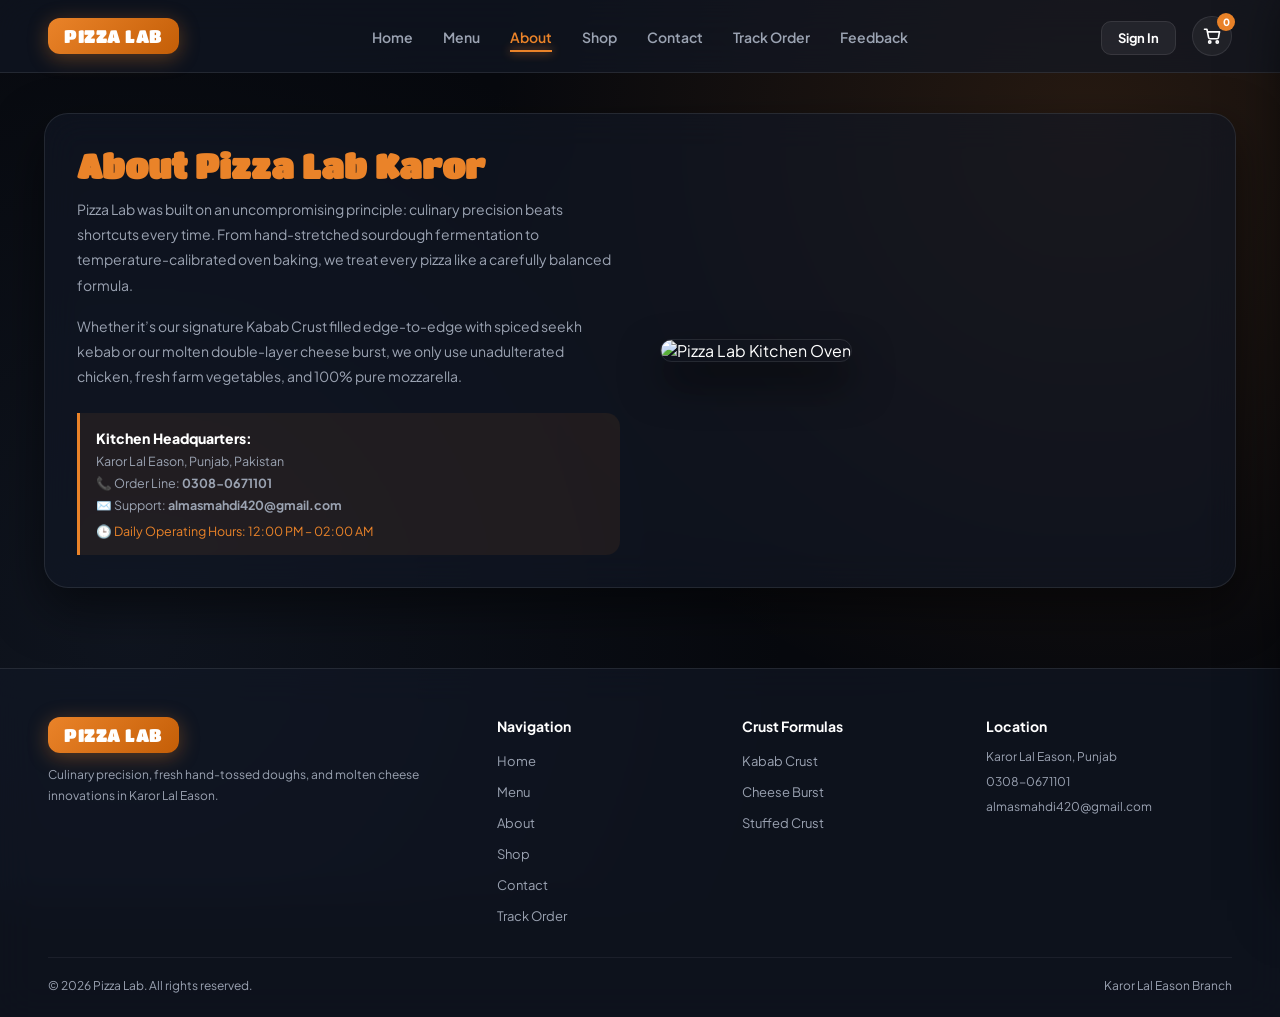
==== about.html @ fe590858 "Add files via upload" ====
<!DOCTYPE html>
<html lang="en">
<head>
  <meta charset="UTF-8" />
  <meta name="viewport" content="width=device-width, initial-scale=1.0" />
  <title>Pizza Lab - About Us | Karor Lal Eason</title>
  
  <!-- Fonts -->
  <link rel="preconnect" href="https://fonts.googleapis.com">
  <link rel="preconnect" href="https://fonts.gstatic.com" crossorigin>
  <link href="https://fonts.googleapis.com/css2?family=Titan+One&family=Plus+Jakarta+Sans:wght@400;500;600;700;800&display=swap" rel="stylesheet">
  
  <!-- Client-side PDF Generator -->
  <script src="https://cdnjs.cloudflare.com/ajax/libs/html2pdf.js/0.10.1/html2pdf.bundle.min.js"></script>

  <link rel="stylesheet" href="style.css" />
</head>
<body>

  <!-- Sticky Glass Header -->
  <header>
    <a href="index.html" class="brand-logo">
      <div class="logo-badge">PIZZA LAB</div>
    </a>
    <nav>
      <ul>
        <li><a href="index.html">Home</a></li>
        <li><a href="menu.html">Menu</a></li>
        <li><a href="about.html" class="active">About</a></li>
        <li><a href="shop.html">Shop</a></li>
        <li><a href="contact.html">Contact</a></li>
        <li><a href="track.html">Track Order</a></li>
        <li><a onclick="openFeedbackModal()">Feedback</a></li>
      </ul>
    </nav>
    <div class="nav-actions">
      <div id="nav-auth-slot"><a href="login.html" class="btn-auth-nav">Sign In</a></div>
      <button class="hamburger-btn" onclick="toggleMobileNav()">☰</button>
      <div class="cart-trigger" onclick="toggleCart()">
        <svg viewBox="0 0 24 24"><circle cx="9" cy="20" r="1.5"></circle><circle cx="19" cy="20" r="1.5"></circle><path d="M2 3h3.2l2.3 11.2a1.8 1.8 0 0 0 1.8 1.4h9.4a1.8 1.8 0 0 0 1.8-1.4L22 6.5H6.2"></path></svg>
        <div class="cart-badge" id="cart-count">0</div>
      </div>
    </div>
  </header>

  <!-- Mobile Drawer Menu -->
  <div class="mobile-menu" id="mobile-menu">
    <a href="index.html">Home</a>
    <a href="menu.html">Full Menu</a>
    <a href="about.html">About Us</a>
    <a href="shop.html">Combos & Deals</a>
    <a href="contact.html">Contact Us</a>
    <a href="track.html">Track Order</a>
    <a onclick="openFeedbackModal(); toggleMobileNav();">Feedback</a>
    <a href="login.html">Sign In / Register</a>
  </div>

  <main class="page-container">
    <div class="glass-panel" style="display: grid; grid-template-columns: 1fr 1fr; gap: 40px; align-items: center;">
      <div>
        <h2 class="section-heading">About Pizza Lab Karor</h2>
        <p style="color: var(--text-muted); font-size: 14px; line-height: 1.8; margin-bottom: 16px;">
          Pizza Lab was built on an uncompromising principle: culinary precision beats shortcuts every time. From hand-stretched sourdough fermentation to temperature-calibrated oven baking, we treat every pizza like a carefully balanced formula.
        </p>
        <p style="color: var(--text-muted); font-size: 14px; line-height: 1.8; margin-bottom: 24px;">
          Whether it’s our signature Kabab Crust filled edge-to-edge with spiced seekh kebab or our molten double-layer cheese burst, we only use unadulterated chicken, fresh farm vegetables, and 100% pure mozzarella.
        </p>
        
        <!-- Updated Branch Callout Box -->
        <div style="background: rgba(234, 131, 41, 0.08); border-left: 3px solid var(--accent); padding: 16px; border-radius: 0 14px 14px 0; display: flex; flex-direction: column; gap: 6px;">
          <div style="font-weight: 800; font-size: 14px; color: #fff;">Kitchen Headquarters:</div>
          <div style="font-size: 12.5px; color: var(--text-muted);">Karor Lal Eason, Punjab, Pakistan</div>
          <div style="font-size: 12.5px; color: var(--text-muted);">📞 Order Line: <strong>0308-0671101</strong></div>
          <div style="font-size: 12.5px; color: var(--text-muted);">✉️ Support: <strong>almasmahdi420@gmail.com</strong></div>
          <div style="font-size: 12.5px; color: var(--accent); margin-top: 4px;">🕒 Daily Operating Hours: 12:00 PM – 02:00 AM</div>
        </div>
      </div>

      <div>
        <img src="https://images.unsplash.com/photo-1513104890138-7c749659a591?auto=format&fit=crop&w=800&q=80" alt="Pizza Lab Kitchen Oven" style="width: 100%; border-radius: 20px; border: 1px solid var(--glass-border); box-shadow: 0 20px 40px rgba(0,0,0,0.6);" />
      </div>
    </div>
  </main>

  <!-- Multi-Step Cart Drawer with GPS & All 5 Payments -->
  <div class="cart-drawer" id="cart-drawer">
    <div class="cart-drawer-header">
      <h3>Your Order</h3>
      <button class="modal-close" onclick="toggleCart()">×</button>
    </div>

    <!-- Step Progress Bubbles -->
    <div class="progress-steps">
      <div class="progress-step active" id="node-step-1">
        <div class="step-bubble">1</div>
        <span class="step-text">Review</span>
      </div>
      <div class="progress-step" id="node-step-2">
        <div class="step-bubble">2</div>
        <span class="step-text">Details</span>
      </div>
      <div class="progress-step" id="node-step-3">
        <div class="step-bubble">3</div>
        <span class="step-text">Payment</span>
      </div>
      <div class="progress-step" id="node-step-4">
        <div class="step-bubble">4</div>
        <span class="step-text">Invoice</span>
      </div>
    </div>

    <!-- STEP 1: REVIEW & FULFILLMENT -->
    <div class="cart-view-step active" id="view-step-1">
      <div class="order-type-tabs">
        <button class="type-tab active" id="btn-delivery" onclick="setOrderType('Delivery')">Delivery (Rs. 100)</button>
        <button class="type-tab" id="btn-takeaway" onclick="setOrderType('Takeaway')">Takeaway / Pick-up</button>
      </div>
      <div class="cart-items-box" id="cart-items-container"></div>
    </div>

    <!-- STEP 2: DETAILS WITH GPS DETECTOR -->
    <div class="cart-view-step" id="view-step-2">
      <div style="display: flex; flex-direction: column; gap: 12px;">
        <div class="input-glow-group" style="margin-bottom: 0;">
          <label>Full Name *</label>
          <input type="text" id="cust-name" class="form-glow-control" placeholder="Muhammad Ali" oninput="saveCustomerData()" />
        </div>
        
        <div class="input-glow-group" style="margin-bottom: 0;">
          <label>WhatsApp / Phone Number *</label>
          <input type="tel" id="cust-phone" class="form-glow-control" placeholder="03080671101" oninput="saveCustomerData()" />
        </div>
        
        <div class="input-glow-group" style="margin-bottom: 0;">
          <div style="display: flex; justify-content: space-between; align-items: center; margin-bottom: 6px;">
            <label style="margin-bottom: 0;">Delivery Street Address *</label>
            <button type="button" class="btn-ticket" onclick="detectCustomerGPS()" style="padding: 4px 8px; font-size: 10.5px; border-color: var(--accent);">
              📍 Detect Location
            </button>
          </div>
          <input type="text" id="cust-address" class="form-glow-control" placeholder="House #, Street, Karor Lal Eason" oninput="saveCustomerData()" />
          <input type="hidden" id="cust-gps-link" value="" />
        </div>

        <div class="input-glow-group" style="margin-bottom: 0;">
          <label>Special Instructions (Optional)</label>
          <textarea id="cust-notes" class="form-glow-control" style="height: 70px; resize: none;" placeholder="Less spicy, extra napkins..." oninput="saveCustomerData()"></textarea>
        </div>
      </div>
    </div>

    <!-- STEP 3: ALL 5 PAYMENT OPTIONS -->
    <div class="cart-view-step" id="view-step-3">
      <!-- 1: WhatsApp -->
      <div class="payment-method-card active" onclick="selectPaymentMethod('WhatsApp', this)">
        <div style="font-weight: 700; color: var(--whatsapp);">💬 Order via WhatsApp (Instant Receipt)</div>
        <p style="font-size: 11.5px; color: var(--text-muted); margin-top: 4px;">Sends complete order receipt to 0308-0671101 on WhatsApp.</p>
      </div>

      <!-- 2: Cash on Delivery -->
      <div class="payment-method-card" onclick="selectPaymentMethod('COD', this)">
        <div style="font-weight: 700;">💵 Cash on Delivery (COD)</div>
        <p style="font-size: 11.5px; color: var(--text-muted); margin-top: 4px;">Pay with cash when our rider delivers your food fresh in Karor.</p>
      </div>

      <!-- 3: JazzCash -->
      <div class="payment-method-card" onclick="selectPaymentMethod('JazzCash', this)">
        <div style="font-weight: 700; color: #ff5252;">🔴 JazzCash Mobile Account</div>
        <div style="font-size: 11.5px; color: var(--text-muted); margin-top: 4px;">
          Send exact total to: <strong style="color: #fff;">0308-0671101</strong> (Pizza Lab)
        </div>
        <input type="text" id="jazzcash-tid" class="form-glow-control" style="margin-top: 8px; padding: 8px 12px; font-size: 11.5px;" placeholder="Enter 12-digit JazzCash TID" />
      </div>

      <!-- 4: EasyPaisa -->
      <div class="payment-method-card" onclick="selectPaymentMethod('EasyPaisa', this)">
        <div style="font-weight: 700; color: var(--whatsapp);">🟢 EasyPaisa Mobile Wallet</div>
        <div style="font-size: 11.5px; color: var(--text-muted); margin-top: 4px;">
          Send exact total to: <strong style="color: #fff;">0308-0671101</strong> (Pizza Lab)
        </div>
        <input type="text" id="easypaisa-tid" class="form-glow-control" style="margin-top: 8px; padding: 8px 12px; font-size: 11.5px;" placeholder="Enter EasyPaisa TID / Reference" />
      </div>

      <!-- 5: Phone Call -->
      <div class="payment-method-card" onclick="selectPaymentMethod('PhoneCall', this)">
        <div style="font-weight: 700;">📞 One-Tap Direct Phone Order</div>
        <p style="font-size: 11.5px; color: var(--text-muted); margin-top: 4px;">Dials 0308-0671101 directly to confirm order verbally.</p>
      </div>
    </div>

    <!-- STEP 4: TRACKING & PDF DOWNLOAD -->
    <div class="cart-view-step" id="view-step-4">
      
      <!-- Live Status Timeline Tracker -->
      <div class="live-tracker-box">
        <div class="tracker-title-row">
          <span style="font-size: 13px; font-weight: 700; color: #fff;">Live Order Status</span>
          <span class="tracker-badge" id="tracking-status-badge">● RECEIVED</span>
        </div>

        <div class="tracker-timeline">
          <div class="tracker-progress-bar" id="tracker-bar"></div>
          
          <div class="track-step active" id="t-step-1">
            <div class="track-node">✓</div>
            <span class="track-label">Received</span>
          </div>

          <div class="track-step" id="t-step-2">
            <div class="track-node">🔥</div>
            <span class="track-label">In Oven</span>
          </div>

          <div class="track-step" id="t-step-3">
            <div class="track-node">🛵</div>
            <span class="track-label">On Way</span>
          </div>

          <div class="track-step" id="t-step-4">
            <div class="track-node">🍕</div>
            <span class="track-label">Delivered</span>
          </div>
        </div>

        <div style="font-size: 12px; color: var(--text-muted); text-align: center; margin-top: 8px;">
          Estimated Time: <strong style="color: var(--accent);" id="tracking-eta-time">35 - 45 Mins</strong>
        </div>
      </div>

      <!-- Printable Invoice -->
      <div id="print-area" class="printable-invoice-card">
        <div class="invoice-header-clean">
          <h3>PIZZA LAB KAROR</h3>
          <p>Karor Lal Eason | Hotline: 0308-0671101</p>
          <div style="font-size: 13px; font-weight: 800; color: #ea8329; margin-top: 4px;" id="receipt-order-id">#PL-0000</div>
        </div>

        <div class="invoice-meta-grid">
          <div><strong>Date:</strong> <span id="r-date"></span></div>
          <div><strong>Customer:</strong> <span id="r-name"></span></div>
          <div><strong>Phone:</strong> <span id="r-phone"></span></div>
          <div><strong>Payment:</strong> <span id="r-method"></span></div>
          <div style="grid-column: span 2;"><strong>Address:</strong> <span id="r-address"></span></div>
          <div id="r-tid-row" style="grid-column: span 2; display: none;"><strong>TID:</strong> <span id="r-tid"></span></div>
        </div>

        <table class="invoice-table">
          <thead>
            <tr>
              <th>Item Formula</th>
              <th style="text-align: right;">Amount</th>
            </tr>
          </thead>
          <tbody id="receipt-items-list"></tbody>
        </table>

        <div class="invoice-totals-box">
          <div><span>Subtotal</span><span id="r-subtotal">Rs. 0</span></div>
          <div><span>Delivery Fee</span><span id="r-delivery">Rs. 100</span></div>
          <div class="invoice-grand-row"><span>Grand Total</span><span id="r-total" style="color: #ea8329;">Rs. 0</span></div>
        </div>
      </div>

      <!-- Invoice Actions -->
      <div class="invoice-actions-row">
        <button type="button" class="btn-invoice-download" onclick="downloadInvoicePDF()">
          📥 Download PDF / Invoice
        </button>
        <button type="button" class="btn-invoice-download" style="background: #1e293b;" onclick="printReceipt()">
          🖨️ Print Receipt
        </button>
      </div>
    </div>

    <!-- Step Buttons -->
    <div class="cart-footer-controls">
      <div class="cart-total-lines" id="cart-summary-breakdown">
        <div style="display: flex; justify-content: space-between;">
          <span>Subtotal</span>
          <span id="cart-subtotal">Rs. 0</span>
        </div>
        <div style="display: flex; justify-content: space-between;">
          <span>Delivery Fee</span>
          <span id="cart-delivery-fee">Rs. 100</span>
        </div>
        <div class="cart-total-final">
          <span>Total Bill</span>
          <span id="cart-total-val" style="color: var(--accent);">Rs. 0</span>
        </div>
      </div>

      <div class="step-btns">
        <button class="btn-step-prev-act" id="btn-back-step" onclick="prevStep()" style="display: none;">Back</button>
        <button class="btn-primary" style="flex: 1;" id="btn-next-step" onclick="nextStep()">Proceed to Details →</button>
      </div>
    </div>
  </div>

  <!-- Feedback Modal -->
  <div class="modal-overlay" id="feedback-modal">
    <div class="modal-box">
      <div style="display: flex; justify-content: space-between; align-items: center; margin-bottom: 16px;">
        <h3 style="font-family: 'Titan One'; color: var(--accent); font-size: 22px;">Share Feedback</h3>
        <button class="modal-close" onclick="closeFeedbackModal()">×</button>
      </div>
      <form onsubmit="submitFeedback(event)">
        <div style="margin-bottom: 14px;">
          <label style="display: block; font-size: 11px; font-weight: 700; color: var(--text-muted); text-transform: uppercase; margin-bottom: 6px;">Your Rating</label>
          <div id="rating-stars" style="font-size: 24px; cursor: pointer; color: #444;">
            <span onclick="setFeedbackRating(1)">★</span><span onclick="setFeedbackRating(2)">★</span><span onclick="setFeedbackRating(3)">★</span><span onclick="setFeedbackRating(4)">★</span><span onclick="setFeedbackRating(5)">★</span>
          </div>
        </div>
        <div class="input-glow-group">
          <label>Your Name</label>
          <input type="text" class="form-glow-control" required />
        </div>
        <div class="input-glow-group">
          <label>Comments & Suggestions</label>
          <textarea class="form-glow-control" style="height: 90px; resize: none;" placeholder="How was your experience with Pizza Lab Karor?" required></textarea>
        </div>
        <button type="submit" class="btn-primary" style="width: 100%;">Submit Feedback</button>
      </form>
    </div>
  </div>

  <div class="toast-msg" id="toast-notification">Notification</div>

  <!-- Footer -->
  <footer>
    <div class="footer-grid">
      <div class="footer-col">
        <div class="logo-badge" style="display: inline-block; margin-bottom: 12px;">PIZZA LAB</div>
        <p style="color: var(--text-muted); font-size: 12px; line-height: 1.7;">Culinary precision, fresh hand-tossed doughs, and molten cheese innovations in Karor Lal Eason.</p>
      </div>
      <div class="footer-col">
        <h4>Navigation</h4>
        <ul>
          <li><a href="index.html">Home</a></li>
          <li><a href="menu.html">Menu</a></li>
          <li><a href="about.html">About</a></li>
          <li><a href="shop.html">Shop</a></li>
          <li><a href="contact.html">Contact</a></li>
          <li><a href="track.html">Track Order</a></li>
        </ul>
      </div>
      <div class="footer-col">
        <h4>Crust Formulas</h4>
        <ul>
          <li><a href="menu.html">Kabab Crust</a></li>
          <li><a href="menu.html">Cheese Burst</a></li>
          <li><a href="menu.html">Stuffed Crust</a></li>
        </ul>
      </div>
      <div class="footer-col">
        <h4>Location</h4>
        <ul>
          <li style="color: var(--text-muted); font-size: 12px;">Karor Lal Eason, Punjab</li>
          <li style="color: var(--text-muted); font-size: 12px;">0308-0671101</li>
          <li style="color: var(--text-muted); font-size: 12px;">almasmahdi420@gmail.com</li>
        </ul>
      </div>
    </div>
    <div class="footer-bottom">
      <span>© 2026 Pizza Lab. All rights reserved.</span>
      <span>Karor Lal Eason Branch</span>
    </div>
  </footer>

  <script src="menu-data.js"></script>
  <script src="app.js"></script>
</body>
</html>
---- style.css ----
:root {
  --bg-dark: #07090e;
  --bg-glass: rgba(18, 24, 38, 0.65);
  --glass-border: rgba(255, 255, 255, 0.09);
  --glass-border-hover: rgba(234, 131, 41, 0.5);
  --glass-blur: blur(18px);
  --accent: #ea8329;
  --accent-glow: rgba(234, 131, 41, 0.35);
  --accent-hover: #ff9436;
  --text-white: #ffffff;
  --text-muted: #9ba3b2;
  --whatsapp: #25d366;
  --jazzcash-red: #c91010;
  --easypaisa-green: #009d57;
}

* {
  box-sizing: border-box;
  margin: 0;
  padding: 0;
}

body {
  background-color: var(--bg-dark);
  font-family: 'Plus Jakarta Sans', sans-serif;
  color: var(--text-white);
  min-height: 100vh;
  display: flex;
  flex-direction: column;
  overflow-x: hidden;
  background-image: 
    radial-gradient(circle at 85% 15%, rgba(234, 131, 41, 0.14) 0%, transparent 45%),
    radial-gradient(circle at 10% 70%, rgba(35, 48, 71, 0.3) 0%, transparent 50%);
  background-attachment: fixed;
}

/* Header Navbar */
header {
  position: sticky;
  top: 0;
  z-index: 50;
  background: var(--bg-glass);
  backdrop-filter: var(--glass-blur);
  -webkit-backdrop-filter: var(--glass-blur);
  border-bottom: 1px solid var(--glass-border);
  padding: 16px 48px;
  display: flex;
  align-items: center;
  justify-content: space-between;
}

.brand-logo {
  text-decoration: none;
  display: flex;
  align-items: center;
  gap: 10px;
}

.logo-badge {
  background: linear-gradient(135deg, #ea8329 0%, #c45e07 100%);
  color: #fff;
  padding: 8px 16px;
  border-radius: 12px;
  font-family: 'Titan One', cursive;
  font-size: 18px;
  letter-spacing: 0.5px;
  box-shadow: 0 4px 20px var(--accent-glow);
}

nav ul {
  display: flex;
  gap: 30px;
  list-style: none;
}

nav a {
  text-decoration: none;
  font-size: 14px;
  color: var(--text-muted);
  font-weight: 600;
  transition: all 0.25s ease;
  position: relative;
  cursor: pointer;
}

nav a:hover, nav a.active {
  color: var(--accent);
}

nav a.active::after {
  content: '';
  position: absolute;
  bottom: -6px;
  left: 0;
  width: 100%;
  height: 2px;
  background: var(--accent);
  box-shadow: 0 0 10px var(--accent);
}

.nav-actions {
  display: flex;
  align-items: center;
  gap: 16px;
}

.btn-auth-nav {
  text-decoration: none;
  font-size: 13px;
  font-weight: 700;
  color: #fff;
  background: rgba(255, 255, 255, 0.06);
  border: 1px solid var(--glass-border);
  padding: 8px 16px;
  border-radius: 10px;
  transition: all 0.2s;
}

.btn-auth-nav:hover {
  border-color: var(--accent);
  color: var(--accent);
}

.cart-trigger {
  position: relative;
  cursor: pointer;
  background: rgba(255, 255, 255, 0.05);
  border: 1px solid var(--glass-border);
  padding: 10px;
  border-radius: 50%;
  display: flex;
  align-items: center;
  justify-content: center;
  transition: all 0.2s;
}

.cart-trigger:hover {
  border-color: var(--accent);
  background: rgba(234, 131, 41, 0.1);
}

.cart-badge {
  position: absolute;
  top: -4px;
  right: -4px;
  background: var(--accent);
  color: #fff;
  font-size: 10px;
  font-weight: 800;
  border-radius: 50%;
  width: 18px;
  height: 18px;
  display: flex;
  align-items: center;
  justify-content: center;
}

.nav-actions svg {
  width: 18px;
  height: 18px;
  stroke: #fff;
  fill: none;
  stroke-width: 2.2;
  stroke-linecap: round;
  stroke-linejoin: round;
}

.hamburger-btn {
  display: none;
  background: transparent;
  border: none;
  color: #fff;
  font-size: 24px;
  cursor: pointer;
}

.mobile-menu {
  display: none;
  flex-direction: column;
  background: var(--bg-glass);
  backdrop-filter: var(--glass-blur);
  padding: 16px 24px;
  gap: 14px;
  border-bottom: 1px solid var(--glass-border);
}

.mobile-menu.open {
  display: flex;
}

.mobile-menu a {
  text-decoration: none;
  color: #e2e8f0;
  font-weight: 600;
}

/* Container */
.page-container {
  width: 100%;
  max-width: 1240px;
  margin: 0 auto;
  padding: 40px 24px 80px 24px;
  flex: 1;
}

/* Hero Section */
.hero-wrapper {
  display: grid;
  grid-template-columns: 1.1fr 1fr;
  align-items: center;
  gap: 40px;
  min-height: 520px;
}

.hero-title {
  font-family: 'Titan One', cursive;
  font-size: 64px;
  line-height: 1.05;
  letter-spacing: 1px;
  text-transform: uppercase;
  margin-bottom: 22px;
  background: linear-gradient(180deg, #ffffff 60%, #b8c0d2 100%);
  -webkit-background-clip: text;
  -webkit-text-fill-color: transparent;
}

.hero-description {
  color: var(--text-muted);
  font-size: 15px;
  line-height: 1.7;
  max-width: 480px;
  margin-bottom: 34px;
}

.cta-group {
  display: flex;
  align-items: center;
  gap: 22px;
}

.btn-primary {
  background: linear-gradient(135deg, #ea8329 0%, #c45e07 100%);
  color: #fff;
  padding: 15px 34px;
  border-radius: 12px;
  font-size: 14px;
  font-weight: 700;
  text-decoration: none;
  border: none;
  cursor: pointer;
  box-shadow: 0 10px 25px var(--accent-glow);
  transition: all 0.25s ease;
  display: inline-block;
  text-align: center;
}

.btn-primary:hover {
  transform: translateY(-2px);
  filter: brightness(1.1);
  box-shadow: 0 14px 30px rgba(234, 131, 41, 0.5);
}

.btn-secondary {
  color: #fff;
  text-decoration: none;
  font-size: 14px;
  font-weight: 600;
  cursor: pointer;
  transition: color 0.2s;
}

.btn-secondary:hover {
  color: var(--accent);
}

/* Floating Image */
.hero-visual-stage {
  position: relative;
  display: flex;
  align-items: center;
  justify-content: center;
}

.hero-visual-stage::before {
  content: '';
  position: absolute;
  width: 450px;
  height: 450px;
  background: radial-gradient(circle, rgba(234, 131, 41, 0.28) 0%, transparent 65%);
  z-index: 1;
  pointer-events: none;
}

.hero-image {
  position: relative;
  z-index: 2;
  width: 100%;
  max-width: 520px;
  height: auto;
  border-radius: 28px;
  object-fit: cover;
  filter: drop-shadow(0 30px 45px rgba(0, 0, 0, 0.85));
  animation: floatHero 5s ease-in-out infinite;
}

@keyframes floatHero {
  0%, 100% { transform: translateY(0px) rotate(0deg); }
  50% { transform: translateY(-16px) rotate(1deg); }
}

/* Glass Panels */
.glass-panel {
  background: var(--bg-glass);
  backdrop-filter: var(--glass-blur);
  -webkit-backdrop-filter: var(--glass-blur);
  border: 1px solid var(--glass-border);
  border-radius: 24px;
  padding: 32px;
  box-shadow: 0 20px 50px rgba(0, 0, 0, 0.5);
  transition: border-color 0.25s ease;
}

.glass-panel:hover {
  border-color: var(--glass-border-hover);
}

.section-heading {
  font-family: 'Titan One', cursive;
  font-size: 34px;
  color: var(--accent);
  margin-bottom: 12px;
}

.section-subtext {
  color: var(--text-muted);
  font-size: 14px;
  margin-bottom: 28px;
}

/* Bestsellers */
.bestsellers-grid {
  display: grid;
  grid-template-columns: repeat(3, 1fr);
  gap: 24px;
  margin-top: 10px;
}

.bestseller-card {
  background: var(--bg-glass);
  backdrop-filter: var(--glass-blur);
  border: 1px solid var(--glass-border);
  border-radius: 20px;
  padding: 24px;
  display: flex;
  flex-direction: column;
  transition: all 0.3s ease;
  position: relative;
}

.bestseller-card:hover {
  transform: translateY(-8px);
  border-color: var(--glass-border-hover);
  box-shadow: 0 20px 40px rgba(0, 0, 0, 0.7);
}

.badge-tag {
  position: absolute;
  top: 16px;
  right: 16px;
  background: rgba(234, 131, 41, 0.15);
  color: var(--accent);
  border: 1px solid var(--accent);
  padding: 4px 10px;
  border-radius: 6px;
  font-size: 10px;
  font-weight: 800;
  letter-spacing: 0.5px;
}

/* Menu Dual View Layouts */
.menu-controls {
  display: flex;
  justify-content: space-between;
  align-items: center;
  flex-wrap: wrap;
  gap: 16px;
  margin-bottom: 24px;
}

.menu-tabs {
  display: flex;
  gap: 8px;
  overflow-x: auto;
  padding-bottom: 4px;
}

.tab-btn {
  background: rgba(255, 255, 255, 0.04);
  border: 1px solid var(--glass-border);
  color: var(--text-muted);
  padding: 8px 16px;
  border-radius: 10px;
  cursor: pointer;
  font-size: 12px;
  font-weight: 700;
  white-space: nowrap;
  transition: all 0.2s;
}

.tab-btn.active, .tab-btn:hover {
  background: var(--accent);
  color: #fff;
  border-color: var(--accent);
}

.view-switches {
  display: flex;
  gap: 6px;
  background: rgba(255, 255, 255, 0.05);
  border: 1px solid var(--glass-border);
  border-radius: 10px;
  padding: 4px;
}

.view-btn {
  background: transparent;
  border: none;
  color: var(--text-muted);
  padding: 6px 14px;
  border-radius: 8px;
  cursor: pointer;
  font-size: 12px;
  font-weight: 700;
}

.view-btn.active {
  background: var(--accent);
  color: #fff;
}

.menu-grid {
  display: grid;
  grid-template-columns: repeat(3, 1fr);
  gap: 20px;
}

.menu-card {
  background: var(--bg-glass);
  backdrop-filter: var(--glass-blur);
  border: 1px solid var(--glass-border);
  border-radius: 20px;
  padding: 20px;
  display: flex;
  flex-direction: column;
  gap: 14px;
  transition: all 0.25s ease;
}

.menu-card:hover {
  transform: translateY(-4px);
  border-color: var(--glass-border-hover);
}

.menu-grid.list-view {
  display: flex;
  flex-direction: column;
  gap: 12px;
}

.menu-grid.list-view .menu-card {
  flex-direction: row;
  align-items: center;
  padding: 14px 24px;
}

.menu-grid.list-view .menu-card-desc {
  flex: 1.5;
  margin: 0 20px;
}

.menu-card-cat {
  font-size: 10px;
  font-weight: 800;
  text-transform: uppercase;
  color: var(--accent);
  letter-spacing: 0.5px;
}

.menu-card-title {
  font-size: 16px;
  font-weight: 700;
  color: #fff;
}

.menu-card-desc {
  font-size: 12px;
  color: var(--text-muted);
  line-height: 1.5;
  min-height: 36px;
}

.menu-card-bottom {
  display: flex;
  justify-content: space-between;
  align-items: center;
  padding-top: 12px;
  border-top: 1px dashed var(--glass-border);
  margin-top: auto;
}

.menu-price {
  font-weight: 800;
  font-size: 16px;
  color: #fff;
}

.btn-customize-item {
  background: var(--accent);
  color: #fff;
  border: none;
  padding: 8px 16px;
  border-radius: 10px;
  font-size: 12px;
  font-weight: 700;
  cursor: pointer;
  transition: background-color 0.2s;
}

.btn-customize-item:hover {
  background: var(--accent-hover);
}

/* Modals */
.modal-overlay {
  position: fixed;
  top: 0;
  left: 0;
  width: 100vw;
  height: 100vh;
  background: rgba(0, 0, 0, 0.78);
  backdrop-filter: blur(8px);
  display: none;
  align-items: center;
  justify-content: center;
  z-index: 150;
}

.modal-overlay.open {
  display: flex;
}

.modal-box {
  background: #0f131c;
  border: 1px solid var(--glass-border);
  border-radius: 24px;
  width: 90%;
  max-width: 480px;
  padding: 28px;
  box-shadow: 0 30px 70px rgba(0, 0, 0, 0.9);
}

.modal-header {
  display: flex;
  justify-content: space-between;
  align-items: center;
  margin-bottom: 20px;
}

.modal-header h3 {
  font-family: 'Titan One', cursive;
  font-size: 22px;
  color: var(--accent);
}

.modal-close {
  background: transparent;
  border: none;
  color: var(--text-muted);
  font-size: 26px;
  cursor: pointer;
}

.modal-group {
  margin-bottom: 16px;
}

.modal-group label {
  display: block;
  font-size: 11px;
  font-weight: 700;
  text-transform: uppercase;
  color: var(--text-muted);
  margin-bottom: 8px;
}

.pill-cluster {
  display: flex;
  flex-wrap: wrap;
  gap: 8px;
}

.pill-option {
  background: rgba(255, 255, 255, 0.05);
  border: 1px solid var(--glass-border);
  color: #e2e8f0;
  padding: 6px 14px;
  border-radius: 8px;
  font-size: 11.5px;
  font-weight: 600;
  cursor: pointer;
}

.pill-option.active {
  background: var(--accent);
  color: #fff;
  border-color: var(--accent);
}

.addon-label {
  display: flex;
  align-items: center;
  justify-content: space-between;
  background: rgba(255, 255, 255, 0.03);
  border: 1px solid var(--glass-border);
  padding: 10px 14px;
  border-radius: 10px;
  margin-bottom: 8px;
  cursor: pointer;
  font-size: 12px;
}

.addon-label input {
  accent-color: var(--accent);
}

.modal-footer {
  display: flex;
  justify-content: space-between;
  align-items: center;
  border-top: 1px solid var(--glass-border);
  padding-top: 16px;
  margin-top: 20px;
}

/* Contact Message Box */
.message-card-box {
  background: var(--bg-glass);
  backdrop-filter: var(--glass-blur);
  border: 1px solid var(--glass-border);
  border-radius: 24px;
  padding: 36px;
  box-shadow: 0 20px 50px rgba(0,0,0,0.6);
}

.input-glow-group {
  position: relative;
  margin-bottom: 20px;
}

.input-glow-group label {
  display: block;
  font-size: 11.5px;
  font-weight: 700;
  color: var(--text-muted);
  text-transform: uppercase;
  margin-bottom: 6px;
}

.form-glow-control {
  width: 100%;
  background: rgba(255, 255, 255, 0.04);
  border: 1px solid var(--glass-border);
  color: #ffffff;
  padding: 12px 16px;
  border-radius: 12px;
  font-size: 13px;
  font-family: inherit;
  outline: none;
  transition: all 0.25s ease;
}

.form-glow-control:focus {
  border-color: var(--accent);
  box-shadow: 0 0 16px rgba(234, 131, 41, 0.35);
  background: rgba(255, 255, 255, 0.07);
}

/* Multi-Step Cart Drawer */
.cart-drawer {
  position: fixed;
  top: 0;
  right: -520px;
  width: 480px;
  height: 100vh;
  background: #0d1017;
  border-left: 1px solid var(--glass-border);
  box-shadow: -20px 0 60px rgba(0, 0, 0, 0.9);
  z-index: 160;
  display: flex;
  flex-direction: column;
  padding: 28px;
  transition: right 0.35s cubic-bezier(0.2, 0.8, 0.2, 1);
}

.cart-drawer.open {
  right: 0;
}

.cart-drawer-header {
  display: flex;
  justify-content: space-between;
  align-items: center;
  padding-bottom: 14px;
  border-bottom: 1px solid var(--glass-border);
}

.cart-drawer-header h3 {
  font-family: 'Titan One', cursive;
  font-size: 22px;
  color: var(--accent);
}

.progress-steps {
  display: flex;
  justify-content: space-between;
  margin: 16px 0 12px 0;
}

.progress-step {
  display: flex;
  flex-direction: column;
  align-items: center;
  gap: 4px;
}

.step-bubble {
  width: 26px;
  height: 26px;
  border-radius: 50%;
  background: rgba(255, 255, 255, 0.05);
  border: 1px solid var(--glass-border);
  display: flex;
  align-items: center;
  justify-content: center;
  font-size: 11px;
  font-weight: 700;
  color: var(--text-muted);
}

.progress-step.active .step-bubble {
  background: var(--accent);
  color: #fff;
  border-color: var(--accent);
}

.progress-step.done .step-bubble {
  background: #10b981;
  color: #fff;
}

.step-text {
  font-size: 10px;
  font-weight: 700;
  color: var(--text-muted);
}

.cart-view-step {
  display: none;
  flex: 1;
  overflow-y: auto;
  flex-direction: column;
  padding: 10px 0;
}

.cart-view-step.active {
  display: flex;
}

.order-type-tabs {
  display: grid;
  grid-template-columns: 1fr 1fr;
  gap: 6px;
  background: rgba(255, 255, 255, 0.04);
  border-radius: 10px;
  padding: 4px;
  margin-bottom: 14px;
}

.type-tab {
  background: transparent;
  border: none;
  color: var(--text-muted);
  padding: 8px;
  border-radius: 8px;
  font-size: 12px;
  font-weight: 700;
  cursor: pointer;
}

.type-tab.active {
  background: var(--accent);
  color: #fff;
}

.cart-items-box {
  display: flex;
  flex-direction: column;
  gap: 10px;
}

.cart-item-row {
  background: var(--bg-glass);
  border: 1px solid var(--glass-border);
  padding: 12px 14px;
  border-radius: 12px;
  display: flex;
  justify-content: space-between;
  align-items: flex-start;
}

.payment-method-card {
  background: var(--bg-glass);
  border: 1px solid var(--glass-border);
  border-radius: 14px;
  padding: 14px;
  margin-bottom: 12px;
  cursor: pointer;
  transition: all 0.2s;
}

.payment-method-card.active {
  border: 2px solid var(--accent);
  background: rgba(234, 131, 41, 0.08);
}

.cart-footer-controls {
  border-top: 1px solid var(--glass-border);
  padding-top: 16px;
  margin-top: auto;
}

.cart-total-lines {
  display: flex;
  flex-direction: column;
  gap: 6px;
  font-size: 13px;
  color: var(--text-muted);
  margin-bottom: 14px;
}

.cart-total-final {
  display: flex;
  justify-content: space-between;
  font-size: 16px;
  font-weight: 800;
  color: #fff;
}

.step-btns {
  display: flex;
  gap: 10px;
}

.btn-step-action {
  flex: 1;
  background: var(--accent);
  color: #fff;
  border: none;
  padding: 14px;
  border-radius: 12px;
  font-weight: 700;
  font-size: 13px;
  cursor: pointer;
}

.btn-step-prev-act {
  background: rgba(255, 255, 255, 0.05);
  border: 1px solid var(--glass-border);
  color: #fff;
  padding: 14px 20px;
  border-radius: 12px;
  font-weight: 600;
  cursor: pointer;
}

/* Live Order Tracker Styles */
.live-tracker-box {
  background: rgba(255, 255, 255, 0.03);
  border: 1px solid var(--glass-border);
  border-radius: 16px;
  padding: 16px;
  margin-bottom: 14px;
}

.tracker-title-row {
  display: flex;
  justify-content: space-between;
  align-items: center;
  margin-bottom: 14px;
}

.tracker-badge {
  background: rgba(37, 211, 102, 0.15);
  color: #25d366;
  border: 1px solid #25d366;
  padding: 3px 8px;
  border-radius: 6px;
  font-size: 10px;
  font-weight: 800;
  letter-spacing: 0.5px;
  animation: pulseLive 2s infinite ease-in-out;
}

@keyframes pulseLive {
  0%, 100% { opacity: 1; transform: scale(1); }
  50% { opacity: 0.65; transform: scale(0.96); }
}

.tracker-timeline {
  display: flex;
  justify-content: space-between;
  position: relative;
  margin: 12px 0;
}

.tracker-timeline::before {
  content: '';
  position: absolute;
  top: 13px;
  left: 10px;
  right: 10px;
  height: 3px;
  background: rgba(255, 255, 255, 0.1);
  z-index: 1;
}

.tracker-progress-bar {
  position: absolute;
  top: 13px;
  left: 10px;
  width: 35%;
  height: 3px;
  background: linear-gradient(90deg, #ea8329, #25d366);
  z-index: 1;
  transition: width 0.6s cubic-bezier(0.4, 0, 0.2, 1);
}

.track-step {
  position: relative;
  z-index: 2;
  display: flex;
  flex-direction: column;
  align-items: center;
  gap: 6px;
}

.track-node {
  width: 28px;
  height: 28px;
  border-radius: 50%;
  background: #10141d;
  border: 2px solid var(--glass-border);
  display: flex;
  align-items: center;
  justify-content: center;
  font-size: 12px;
  color: var(--text-muted);
  transition: all 0.3s ease;
}

.track-step.done .track-node {
  background: #25d366;
  border-color: #25d366;
  color: #fff;
}

.track-step.active .track-node {
  background: var(--accent);
  border-color: #ff9336;
  color: #fff;
  box-shadow: 0 0 14px rgba(234, 131, 41, 0.6);
  animation: bounceActive 1.6s infinite ease-in-out;
}

@keyframes bounceActive {
  0%, 100% { transform: translateY(0); }
  50% { transform: translateY(-3px); }
}

.track-label {
  font-size: 9.5px;
  font-weight: 700;
  color: var(--text-muted);
  text-align: center;
}

.track-step.active .track-label { color: var(--accent); }
.track-step.done .track-label { color: #25d366; }

/* Clean Downloadable Printable Invoice */
.printable-invoice-card {
  background: #ffffff;
  color: #0b0f19;
  border-radius: 12px;
  padding: 18px;
  margin-top: 10px;
  font-family: 'Plus Jakarta Sans', sans-serif;
  box-shadow: 0 15px 35px rgba(0, 0, 0, 0.4);
}

.invoice-header-clean {
  text-align: center;
  border-bottom: 2px solid #e2e8f0;
  padding-bottom: 8px;
  margin-bottom: 10px;
}

.invoice-header-clean h3 {
  font-size: 18px;
  font-weight: 800;
  color: #0b0f19;
  margin-bottom: 2px;
}

.invoice-header-clean p {
  font-size: 11px;
  color: #64748b;
  margin: 0;
}

.invoice-meta-grid {
  display: grid;
  grid-template-columns: 1fr 1fr;
  gap: 6px;
  font-size: 11px;
  margin-bottom: 10px;
  color: #334155;
}

.invoice-table {
  width: 100%;
  border-collapse: collapse;
  font-size: 11px;
  margin-bottom: 10px;
}

.invoice-table th {
  background: #f1f5f9;
  padding: 6px 8px;
  text-align: left;
  border-bottom: 1px solid #cbd5e1;
  font-weight: 700;
  color: #1e293b;
}

.invoice-table td {
  padding: 6px 8px;
  border-bottom: 1px solid #e2e8f0;
  color: #334155;
}

.invoice-totals-box {
  border-top: 2px solid #e2e8f0;
  padding-top: 6px;
  font-size: 11px;
}

.invoice-totals-box div {
  display: flex;
  justify-content: space-between;
  margin-bottom: 2px;
}

.invoice-grand-row {
  font-size: 13px !important;
  font-weight: 800 !important;
  color: #0b0f19 !important;
  border-top: 1px dashed #cbd5e1;
  padding-top: 4px;
  margin-top: 4px;
}

.invoice-actions-row {
  display: grid;
  grid-template-columns: 1fr 1fr;
  gap: 8px;
  margin-top: 10px;
}

.btn-invoice-download {
  background: #0f172a;
  color: #ffffff;
  border: none;
  padding: 10px 12px;
  border-radius: 8px;
  font-size: 12px;
  font-weight: 700;
  cursor: pointer;
  display: flex;
  align-items: center;
  justify-content: center;
  gap: 6px;
  transition: background-color 0.2s ease;
}

.btn-invoice-download:hover {
  background: #1e293b;
}

/* Toast Notification */
.toast-msg {
  position: fixed;
  bottom: 24px;
  right: 24px;
  background: #0f131c;
  border: 1px solid var(--accent);
  padding: 14px 22px;
  border-radius: 12px;
  box-shadow: 0 10px 30px rgba(0, 0, 0, 0.8);
  display: none;
  align-items: center;
  gap: 10px;
  z-index: 200;
}

.toast-msg.show {
  display: flex;
}

/* Footer */
footer {
  background: var(--bg-glass);
  backdrop-filter: var(--glass-blur);
  border-top: 1px solid var(--glass-border);
  padding: 48px 48px 24px;
  margin-top: auto;
}

.footer-grid {
  max-width: 1240px;
  margin: 0 auto;
  display: grid;
  grid-template-columns: 2fr 1fr 1fr 1.2fr;
  gap: 40px;
  margin-bottom: 32px;
}

.footer-col h4 {
  font-size: 14px;
  color: #fff;
  margin-bottom: 14px;
  font-weight: 700;
}

.footer-col ul {
  list-style: none;
  display: flex;
  flex-direction: column;
  gap: 10px;
}

.footer-col a {
  text-decoration: none;
  color: var(--text-muted);
  font-size: 13px;
  transition: color 0.2s;
}

.footer-col a:hover {
  color: var(--accent);
}

.footer-bottom {
  max-width: 1240px;
  margin: 0 auto;
  border-top: 1px solid rgba(255, 255, 255, 0.06);
  padding-top: 20px;
  display: flex;
  justify-content: space-between;
  font-size: 12px;
  color: var(--text-muted);
}

/* Print Rules */
@media print {
  body * {
    visibility: hidden;
  }
  #print-area, #print-area * {
    visibility: visible;
  }
  #print-area {
    position: absolute;
    left: 0;
    top: 0;
    width: 100%;
    margin: 0;
    box-shadow: none;
    border: none;
  }
}

@media (max-width: 992px) {
  .hero-wrapper {
    grid-template-columns: 1fr;
    text-align: center;
  }
  .cta-group {
    justify-content: center;
  }
  .bestsellers-grid, .menu-grid {
    grid-template-columns: repeat(2, 1fr);
  }
  .footer-grid {
    grid-template-columns: 1fr 1fr;
  }
}

@media (max-width: 680px) {
  header {
    padding: 16px 20px;
  }
  nav ul {
    display: none;
  }
  .hamburger-btn {
    display: block;
  }
  .hero-title {
    font-size: 40px;
  }
  .bestsellers-grid, .menu-grid {
    grid-template-columns: 1fr;
  }
  .cart-drawer {
    width: 100%;
    right: -100%;
  }
  .footer-grid {
    grid-template-columns: 1fr;
  }
}
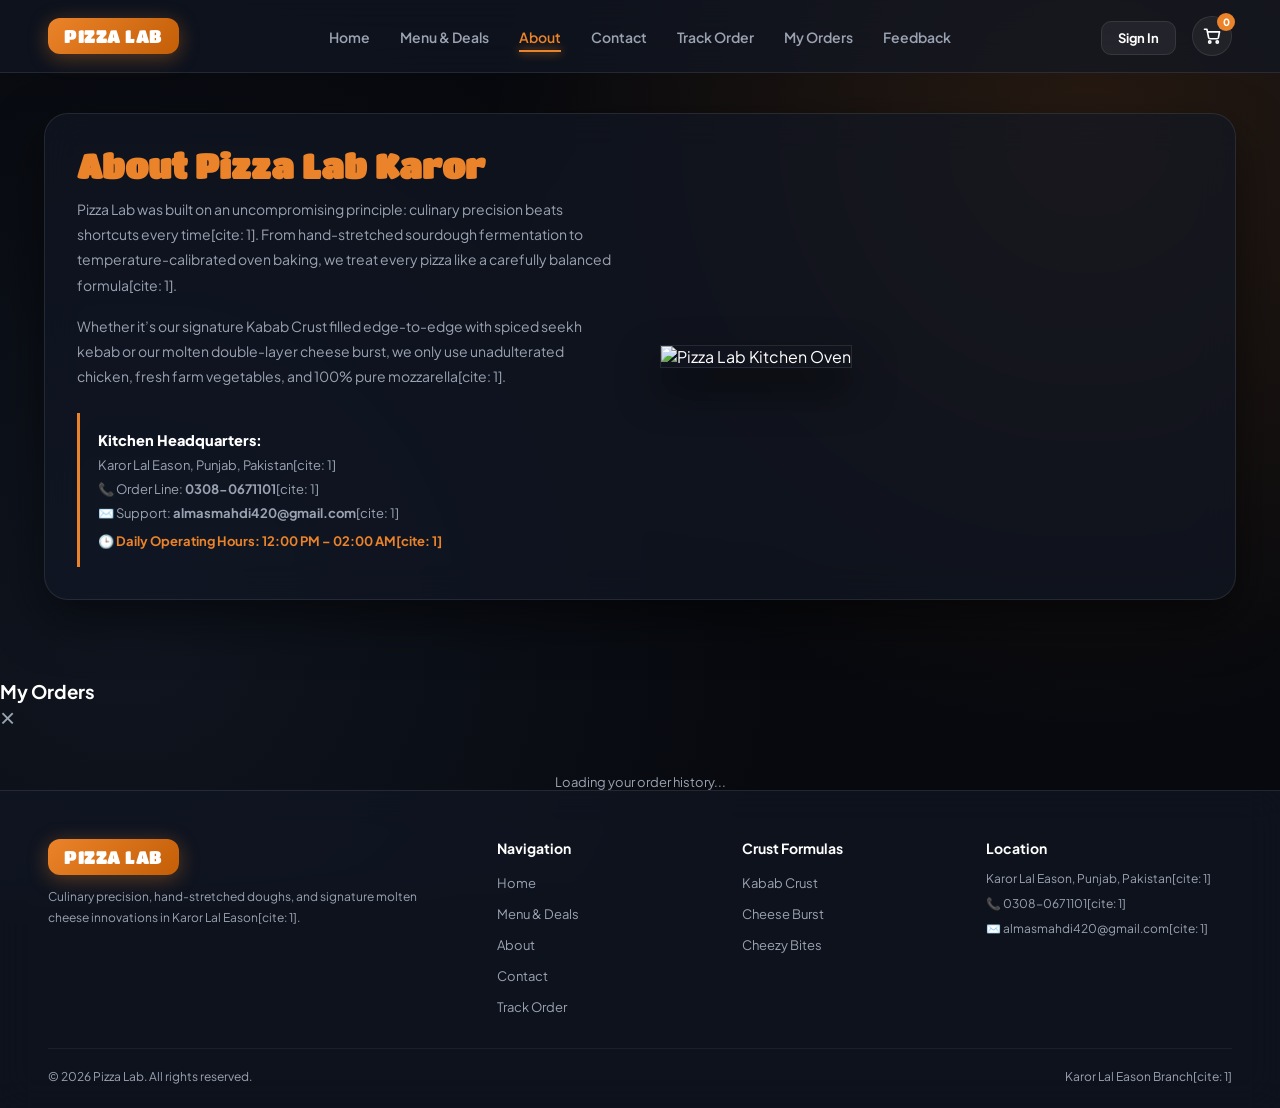
==== commit 0efe5620: "Update about.html" ====
--- a/about.html
+++ b/about.html
@@ -4,20 +4,21 @@
   <meta charset="UTF-8" />
   <meta name="viewport" content="width=device-width, initial-scale=1.0" />
   <title>Pizza Lab - About Us | Karor Lal Eason</title>
-  
-  <!-- Fonts -->
-  <link rel="preconnect" href="https://fonts.googleapis.com">
-  <link rel="preconnect" href="https://fonts.gstatic.com" crossorigin>
-  <link href="https://fonts.googleapis.com/css2?family=Titan+One&family=Plus+Jakarta+Sans:wght@400;500;600;700;800&display=swap" rel="stylesheet">
-  
-  <!-- Client-side PDF Generator -->
-  <script src="https://cdnjs.cloudflare.com/ajax/libs/html2pdf.js/0.10.1/html2pdf.bundle.min.js"></script>
 
+  <!-- Google Fonts -->
+  <link rel="preconnect" href="https://fonts.googleapis.com" />
+  <link rel="preconnect" href="https://fonts.gstatic.com" crossorigin />
+  <link href="https://fonts.googleapis.com/css2?family=Titan+One&family=Plus+Jakarta+Sans:wght@400;500;600;700;800&display=swap" rel="stylesheet" />
+
+  <!-- Core Stylesheet -->
   <link rel="stylesheet" href="style.css" />
 </head>
 <body>
 
-  <!-- Sticky Glass Header -->
+  <!-- Backdrop overlay for slide drawers -->
+  <div class="drawer-backdrop" id="drawer-backdrop" onclick="closeAllDrawers()"></div>
+
+  <!-- Sticky Header Navbar -->
   <header>
     <a href="index.html" class="brand-logo">
       <div class="logo-badge">PIZZA LAB</div>
@@ -25,301 +26,77 @@
     <nav>
       <ul>
         <li><a href="index.html">Home</a></li>
-        <li><a href="menu.html">Menu</a></li>
+        <li><a href="menu.html">Menu & Deals</a></li>
         <li><a href="about.html" class="active">About</a></li>
-        <li><a href="shop.html">Shop</a></li>
         <li><a href="contact.html">Contact</a></li>
         <li><a href="track.html">Track Order</a></li>
-        <li><a onclick="openFeedbackModal()">Feedback</a></li>
+        <li><a href="#" onclick="openOrderHistory(); return false;">My Orders</a></li>
+        <li><a href="feedback.html">Feedback</a></li>
       </ul>
     </nav>
     <div class="nav-actions">
       <div id="nav-auth-slot"><a href="login.html" class="btn-auth-nav">Sign In</a></div>
-      <button class="hamburger-btn" onclick="toggleMobileNav()">☰</button>
-      <div class="cart-trigger" onclick="toggleCart()">
+      <button class="hamburger-btn" aria-label="Toggle navigation menu" onclick="toggleMobileNav()">☰</button>
+      <div class="cart-trigger" aria-label="Open Tray" onclick="toggleCart()">
         <svg viewBox="0 0 24 24"><circle cx="9" cy="20" r="1.5"></circle><circle cx="19" cy="20" r="1.5"></circle><path d="M2 3h3.2l2.3 11.2a1.8 1.8 0 0 0 1.8 1.4h9.4a1.8 1.8 0 0 0 1.8-1.4L22 6.5H6.2"></path></svg>
         <div class="cart-badge" id="cart-count">0</div>
       </div>
     </div>
   </header>
 
-  <!-- Mobile Drawer Menu -->
+  <!-- Mobile Drawer Navigation -->
   <div class="mobile-menu" id="mobile-menu">
     <a href="index.html">Home</a>
-    <a href="menu.html">Full Menu</a>
-    <a href="about.html">About Us</a>
-    <a href="shop.html">Combos & Deals</a>
+    <a href="menu.html">Menu & Deals</a>
+    <a href="about.html" class="active">About Us</a>
     <a href="contact.html">Contact Us</a>
     <a href="track.html">Track Order</a>
-    <a onclick="openFeedbackModal(); toggleMobileNav();">Feedback</a>
+    <a href="#" onclick="toggleMobileNav(); openOrderHistory(); return false;">My Orders</a>
+    <a href="feedback.html">Customer Reviews</a>
     <a href="login.html">Sign In / Register</a>
   </div>
 
   <main class="page-container">
     <div class="glass-panel" style="display: grid; grid-template-columns: 1fr 1fr; gap: 40px; align-items: center;">
       <div>
-        <h2 class="section-heading">About Pizza Lab Karor</h2>
+        <h1 class="section-heading">About Pizza Lab Karor</h1>
         <p style="color: var(--text-muted); font-size: 14px; line-height: 1.8; margin-bottom: 16px;">
-          Pizza Lab was built on an uncompromising principle: culinary precision beats shortcuts every time. From hand-stretched sourdough fermentation to temperature-calibrated oven baking, we treat every pizza like a carefully balanced formula.
+          Pizza Lab was built on an uncompromising principle: culinary precision beats shortcuts every time[cite: 1]. From hand-stretched sourdough fermentation to temperature-calibrated oven baking, we treat every pizza like a carefully balanced formula[cite: 1].
         </p>
         <p style="color: var(--text-muted); font-size: 14px; line-height: 1.8; margin-bottom: 24px;">
-          Whether it’s our signature Kabab Crust filled edge-to-edge with spiced seekh kebab or our molten double-layer cheese burst, we only use unadulterated chicken, fresh farm vegetables, and 100% pure mozzarella.
+          Whether it’s our signature Kabab Crust filled edge-to-edge with spiced seekh kebab or our molten double-layer cheese burst, we only use unadulterated chicken, fresh farm vegetables, and 100% pure mozzarella[cite: 1].
         </p>
-        
-        <!-- Updated Branch Callout Box -->
-        <div style="background: rgba(234, 131, 41, 0.08); border-left: 3px solid var(--accent); padding: 16px; border-radius: 0 14px 14px 0; display: flex; flex-direction: column; gap: 6px;">
-          <div style="font-weight: 800; font-size: 14px; color: #fff;">Kitchen Headquarters:</div>
-          <div style="font-size: 12.5px; color: var(--text-muted);">Karor Lal Eason, Punjab, Pakistan</div>
-          <div style="font-size: 12.5px; color: var(--text-muted);">📞 Order Line: <strong>0308-0671101</strong></div>
-          <div style="font-size: 12.5px; color: var(--text-muted);">✉️ Support: <strong>almasmahdi420@gmail.com</strong></div>
-          <div style="font-size: 12.5px; color: var(--accent); margin-top: 4px;">🕒 Daily Operating Hours: 12:00 PM – 02:00 AM</div>
+
+        <!-- Branch Details Box -->
+        <div style="background: var(--accent-subtle); border-left: 3px solid var(--accent); padding: 18px; border-radius: 0 var(--radius-md) var(--radius-md) 0; display: flex; flex-direction: column; gap: 8px;">
+          <div style="font-weight: 800; font-size: 14.5px; color: #fff;">Kitchen Headquarters:</div>
+          <div style="font-size: 13px; color: var(--text-muted);">Karor Lal Eason, Punjab, Pakistan[cite: 1]</div>
+          <div style="font-size: 13px; color: var(--text-muted);">📞 Order Line: <strong>0308-0671101</strong>[cite: 1]</div>
+          <div style="font-size: 13px; color: var(--text-muted);">✉️ Support: <strong>almasmahdi420@gmail.com</strong>[cite: 1]</div>
+          <div style="font-size: 13px; color: var(--accent); font-weight: 700; margin-top: 4px;">🕒 Daily Operating Hours: 12:00 PM – 02:00 AM[cite: 1]</div>
         </div>
       </div>
 
       <div>
-        <img src="https://images.unsplash.com/photo-1513104890138-7c749659a591?auto=format&fit=crop&w=800&q=80" alt="Pizza Lab Kitchen Oven" style="width: 100%; border-radius: 20px; border: 1px solid var(--glass-border); box-shadow: 0 20px 40px rgba(0,0,0,0.6);" />
+        <img 
+          src="https://images.unsplash.com/photo-1513104890138-7c749659a591?auto=format&fit=crop&w=800&q=80" 
+          alt="Pizza Lab Kitchen Oven" 
+          style="width: 100%; border-radius: var(--radius-lg); border: 1px solid var(--glass-border); box-shadow: 0 20px 40px rgba(0,0,0,0.6);" 
+        />
       </div>
     </div>
   </main>
 
-  <!-- Multi-Step Cart Drawer with GPS & All 5 Payments -->
-  <div class="cart-drawer" id="cart-drawer">
-    <div class="cart-drawer-header">
-      <h3>Your Order</h3>
-      <button class="modal-close" onclick="toggleCart()">×</button>
+  <!-- Real-Time Order History Drawer -->
+  <div class="orders-drawer" id="orders-drawer">
+    <div class="orders-drawer-header">
+      <h3>My Orders</h3>
+      <button class="modal-close" onclick="closeOrderHistory()">&times;</button>
     </div>
-
-    <!-- Step Progress Bubbles -->
-    <div class="progress-steps">
-      <div class="progress-step active" id="node-step-1">
-        <div class="step-bubble">1</div>
-        <span class="step-text">Review</span>
-      </div>
-      <div class="progress-step" id="node-step-2">
-        <div class="step-bubble">2</div>
-        <span class="step-text">Details</span>
-      </div>
-      <div class="progress-step" id="node-step-3">
-        <div class="step-bubble">3</div>
-        <span class="step-text">Payment</span>
-      </div>
-      <div class="progress-step" id="node-step-4">
-        <div class="step-bubble">4</div>
-        <span class="step-text">Invoice</span>
-      </div>
-    </div>
-
-    <!-- STEP 1: REVIEW & FULFILLMENT -->
-    <div class="cart-view-step active" id="view-step-1">
-      <div class="order-type-tabs">
-        <button class="type-tab active" id="btn-delivery" onclick="setOrderType('Delivery')">Delivery (Rs. 100)</button>
-        <button class="type-tab" id="btn-takeaway" onclick="setOrderType('Takeaway')">Takeaway / Pick-up</button>
-      </div>
-      <div class="cart-items-box" id="cart-items-container"></div>
-    </div>
-
-    <!-- STEP 2: DETAILS WITH GPS DETECTOR -->
-    <div class="cart-view-step" id="view-step-2">
-      <div style="display: flex; flex-direction: column; gap: 12px;">
-        <div class="input-glow-group" style="margin-bottom: 0;">
-          <label>Full Name *</label>
-          <input type="text" id="cust-name" class="form-glow-control" placeholder="Muhammad Ali" oninput="saveCustomerData()" />
-        </div>
-        
-        <div class="input-glow-group" style="margin-bottom: 0;">
-          <label>WhatsApp / Phone Number *</label>
-          <input type="tel" id="cust-phone" class="form-glow-control" placeholder="03080671101" oninput="saveCustomerData()" />
-        </div>
-        
-        <div class="input-glow-group" style="margin-bottom: 0;">
-          <div style="display: flex; justify-content: space-between; align-items: center; margin-bottom: 6px;">
-            <label style="margin-bottom: 0;">Delivery Street Address *</label>
-            <button type="button" class="btn-ticket" onclick="detectCustomerGPS()" style="padding: 4px 8px; font-size: 10.5px; border-color: var(--accent);">
-              📍 Detect Location
-            </button>
-          </div>
-          <input type="text" id="cust-address" class="form-glow-control" placeholder="House #, Street, Karor Lal Eason" oninput="saveCustomerData()" />
-          <input type="hidden" id="cust-gps-link" value="" />
-        </div>
-
-        <div class="input-glow-group" style="margin-bottom: 0;">
-          <label>Special Instructions (Optional)</label>
-          <textarea id="cust-notes" class="form-glow-control" style="height: 70px; resize: none;" placeholder="Less spicy, extra napkins..." oninput="saveCustomerData()"></textarea>
-        </div>
-      </div>
-    </div>
-
-    <!-- STEP 3: ALL 5 PAYMENT OPTIONS -->
-    <div class="cart-view-step" id="view-step-3">
-      <!-- 1: WhatsApp -->
-      <div class="payment-method-card active" onclick="selectPaymentMethod('WhatsApp', this)">
-        <div style="font-weight: 700; color: var(--whatsapp);">💬 Order via WhatsApp (Instant Receipt)</div>
-        <p style="font-size: 11.5px; color: var(--text-muted); margin-top: 4px;">Sends complete order receipt to 0308-0671101 on WhatsApp.</p>
-      </div>
-
-      <!-- 2: Cash on Delivery -->
-      <div class="payment-method-card" onclick="selectPaymentMethod('COD', this)">
-        <div style="font-weight: 700;">💵 Cash on Delivery (COD)</div>
-        <p style="font-size: 11.5px; color: var(--text-muted); margin-top: 4px;">Pay with cash when our rider delivers your food fresh in Karor.</p>
-      </div>
-
-      <!-- 3: JazzCash -->
-      <div class="payment-method-card" onclick="selectPaymentMethod('JazzCash', this)">
-        <div style="font-weight: 700; color: #ff5252;">🔴 JazzCash Mobile Account</div>
-        <div style="font-size: 11.5px; color: var(--text-muted); margin-top: 4px;">
-          Send exact total to: <strong style="color: #fff;">0308-0671101</strong> (Pizza Lab)
-        </div>
-        <input type="text" id="jazzcash-tid" class="form-glow-control" style="margin-top: 8px; padding: 8px 12px; font-size: 11.5px;" placeholder="Enter 12-digit JazzCash TID" />
-      </div>
-
-      <!-- 4: EasyPaisa -->
-      <div class="payment-method-card" onclick="selectPaymentMethod('EasyPaisa', this)">
-        <div style="font-weight: 700; color: var(--whatsapp);">🟢 EasyPaisa Mobile Wallet</div>
-        <div style="font-size: 11.5px; color: var(--text-muted); margin-top: 4px;">
-          Send exact total to: <strong style="color: #fff;">0308-0671101</strong> (Pizza Lab)
-        </div>
-        <input type="text" id="easypaisa-tid" class="form-glow-control" style="margin-top: 8px; padding: 8px 12px; font-size: 11.5px;" placeholder="Enter EasyPaisa TID / Reference" />
-      </div>
-
-      <!-- 5: Phone Call -->
-      <div class="payment-method-card" onclick="selectPaymentMethod('PhoneCall', this)">
-        <div style="font-weight: 700;">📞 One-Tap Direct Phone Order</div>
-        <p style="font-size: 11.5px; color: var(--text-muted); margin-top: 4px;">Dials 0308-0671101 directly to confirm order verbally.</p>
-      </div>
-    </div>
-
-    <!-- STEP 4: TRACKING & PDF DOWNLOAD -->
-    <div class="cart-view-step" id="view-step-4">
-      
-      <!-- Live Status Timeline Tracker -->
-      <div class="live-tracker-box">
-        <div class="tracker-title-row">
-          <span style="font-size: 13px; font-weight: 700; color: #fff;">Live Order Status</span>
-          <span class="tracker-badge" id="tracking-status-badge">● RECEIVED</span>
-        </div>
-
-        <div class="tracker-timeline">
-          <div class="tracker-progress-bar" id="tracker-bar"></div>
-          
-          <div class="track-step active" id="t-step-1">
-            <div class="track-node">✓</div>
-            <span class="track-label">Received</span>
-          </div>
-
-          <div class="track-step" id="t-step-2">
-            <div class="track-node">🔥</div>
-            <span class="track-label">In Oven</span>
-          </div>
-
-          <div class="track-step" id="t-step-3">
-            <div class="track-node">🛵</div>
-            <span class="track-label">On Way</span>
-          </div>
-
-          <div class="track-step" id="t-step-4">
-            <div class="track-node">🍕</div>
-            <span class="track-label">Delivered</span>
-          </div>
-        </div>
-
-        <div style="font-size: 12px; color: var(--text-muted); text-align: center; margin-top: 8px;">
-          Estimated Time: <strong style="color: var(--accent);" id="tracking-eta-time">35 - 45 Mins</strong>
-        </div>
-      </div>
-
-      <!-- Printable Invoice -->
-      <div id="print-area" class="printable-invoice-card">
-        <div class="invoice-header-clean">
-          <h3>PIZZA LAB KAROR</h3>
-          <p>Karor Lal Eason | Hotline: 0308-0671101</p>
-          <div style="font-size: 13px; font-weight: 800; color: #ea8329; margin-top: 4px;" id="receipt-order-id">#PL-0000</div>
-        </div>
-
-        <div class="invoice-meta-grid">
-          <div><strong>Date:</strong> <span id="r-date"></span></div>
-          <div><strong>Customer:</strong> <span id="r-name"></span></div>
-          <div><strong>Phone:</strong> <span id="r-phone"></span></div>
-          <div><strong>Payment:</strong> <span id="r-method"></span></div>
-          <div style="grid-column: span 2;"><strong>Address:</strong> <span id="r-address"></span></div>
-          <div id="r-tid-row" style="grid-column: span 2; display: none;"><strong>TID:</strong> <span id="r-tid"></span></div>
-        </div>
-
-        <table class="invoice-table">
-          <thead>
-            <tr>
-              <th>Item Formula</th>
-              <th style="text-align: right;">Amount</th>
-            </tr>
-          </thead>
-          <tbody id="receipt-items-list"></tbody>
-        </table>
-
-        <div class="invoice-totals-box">
-          <div><span>Subtotal</span><span id="r-subtotal">Rs. 0</span></div>
-          <div><span>Delivery Fee</span><span id="r-delivery">Rs. 100</span></div>
-          <div class="invoice-grand-row"><span>Grand Total</span><span id="r-total" style="color: #ea8329;">Rs. 0</span></div>
-        </div>
-      </div>
-
-      <!-- Invoice Actions -->
-      <div class="invoice-actions-row">
-        <button type="button" class="btn-invoice-download" onclick="downloadInvoicePDF()">
-          📥 Download PDF / Invoice
-        </button>
-        <button type="button" class="btn-invoice-download" style="background: #1e293b;" onclick="printReceipt()">
-          🖨️ Print Receipt
-        </button>
-      </div>
-    </div>
-
-    <!-- Step Buttons -->
-    <div class="cart-footer-controls">
-      <div class="cart-total-lines" id="cart-summary-breakdown">
-        <div style="display: flex; justify-content: space-between;">
-          <span>Subtotal</span>
-          <span id="cart-subtotal">Rs. 0</span>
-        </div>
-        <div style="display: flex; justify-content: space-between;">
-          <span>Delivery Fee</span>
-          <span id="cart-delivery-fee">Rs. 100</span>
-        </div>
-        <div class="cart-total-final">
-          <span>Total Bill</span>
-          <span id="cart-total-val" style="color: var(--accent);">Rs. 0</span>
-        </div>
-      </div>
-
-      <div class="step-btns">
-        <button class="btn-step-prev-act" id="btn-back-step" onclick="prevStep()" style="display: none;">Back</button>
-        <button class="btn-primary" style="flex: 1;" id="btn-next-step" onclick="nextStep()">Proceed to Details →</button>
-      </div>
-    </div>
-  </div>
-
-  <!-- Feedback Modal -->
-  <div class="modal-overlay" id="feedback-modal">
-    <div class="modal-box">
-      <div style="display: flex; justify-content: space-between; align-items: center; margin-bottom: 16px;">
-        <h3 style="font-family: 'Titan One'; color: var(--accent); font-size: 22px;">Share Feedback</h3>
-        <button class="modal-close" onclick="closeFeedbackModal()">×</button>
-      </div>
-      <form onsubmit="submitFeedback(event)">
-        <div style="margin-bottom: 14px;">
-          <label style="display: block; font-size: 11px; font-weight: 700; color: var(--text-muted); text-transform: uppercase; margin-bottom: 6px;">Your Rating</label>
-          <div id="rating-stars" style="font-size: 24px; cursor: pointer; color: #444;">
-            <span onclick="setFeedbackRating(1)">★</span><span onclick="setFeedbackRating(2)">★</span><span onclick="setFeedbackRating(3)">★</span><span onclick="setFeedbackRating(4)">★</span><span onclick="setFeedbackRating(5)">★</span>
-          </div>
-        </div>
-        <div class="input-glow-group">
-          <label>Your Name</label>
-          <input type="text" class="form-glow-control" required />
-        </div>
-        <div class="input-glow-group">
-          <label>Comments & Suggestions</label>
-          <textarea class="form-glow-control" style="height: 90px; resize: none;" placeholder="How was your experience with Pizza Lab Karor?" required></textarea>
-        </div>
-        <button type="submit" class="btn-primary" style="width: 100%;">Submit Feedback</button>
-      </form>
+    <div class="orders-list-scroll" id="orders-history-container">
+      <p style="text-align: center; color: var(--text-muted); font-size: 13px; margin-top: 40px;">
+        Loading your order history...
+      </p>
     </div>
   </div>
 
@@ -330,15 +107,16 @@
     <div class="footer-grid">
       <div class="footer-col">
         <div class="logo-badge" style="display: inline-block; margin-bottom: 12px;">PIZZA LAB</div>
-        <p style="color: var(--text-muted); font-size: 12px; line-height: 1.7;">Culinary precision, fresh hand-tossed doughs, and molten cheese innovations in Karor Lal Eason.</p>
+        <p style="color: var(--text-muted); font-size: 12px; line-height: 1.7;">
+          Culinary precision, hand-stretched doughs, and signature molten cheese innovations in Karor Lal Eason[cite: 1].
+        </p>
       </div>
       <div class="footer-col">
         <h4>Navigation</h4>
         <ul>
           <li><a href="index.html">Home</a></li>
-          <li><a href="menu.html">Menu</a></li>
+          <li><a href="menu.html">Menu & Deals</a></li>
           <li><a href="about.html">About</a></li>
-          <li><a href="shop.html">Shop</a></li>
           <li><a href="contact.html">Contact</a></li>
           <li><a href="track.html">Track Order</a></li>
         </ul>
@@ -348,25 +126,29 @@
         <ul>
           <li><a href="menu.html">Kabab Crust</a></li>
           <li><a href="menu.html">Cheese Burst</a></li>
-          <li><a href="menu.html">Stuffed Crust</a></li>
+          <li><a href="menu.html">Cheezy Bites</a></li>
         </ul>
       </div>
       <div class="footer-col">
         <h4>Location</h4>
         <ul>
-          <li style="color: var(--text-muted); font-size: 12px;">Karor Lal Eason, Punjab</li>
-          <li style="color: var(--text-muted); font-size: 12px;">0308-0671101</li>
-          <li style="color: var(--text-muted); font-size: 12px;">almasmahdi420@gmail.com</li>
+          <li style="color: var(--text-muted); font-size: 12px;">Karor Lal Eason, Punjab, Pakistan[cite: 1]</li>
+          <li style="color: var(--text-muted); font-size: 12px;">📞 0308-0671101[cite: 1]</li>
+          <li style="color: var(--text-muted); font-size: 12px;">✉️ almasmahdi420@gmail.com[cite: 1]</li>
         </ul>
       </div>
     </div>
     <div class="footer-bottom">
       <span>© 2026 Pizza Lab. All rights reserved.</span>
-      <span>Karor Lal Eason Branch</span>
+      <span>Karor Lal Eason Branch[cite: 1]</span>
     </div>
   </footer>
 
+  <!-- Firebase Scripts -->
+  <script src="https://www.gstatic.com/firebasejs/9.23.0/firebase-app-compat.js"></script>
+  <script src="https://www.gstatic.com/firebasejs/9.23.0/firebase-database-compat.js"></script>
+  <script src="firebase-config.js"></script>
   <script src="menu-data.js"></script>
   <script src="app.js"></script>
 </body>
-</html>+</html>
